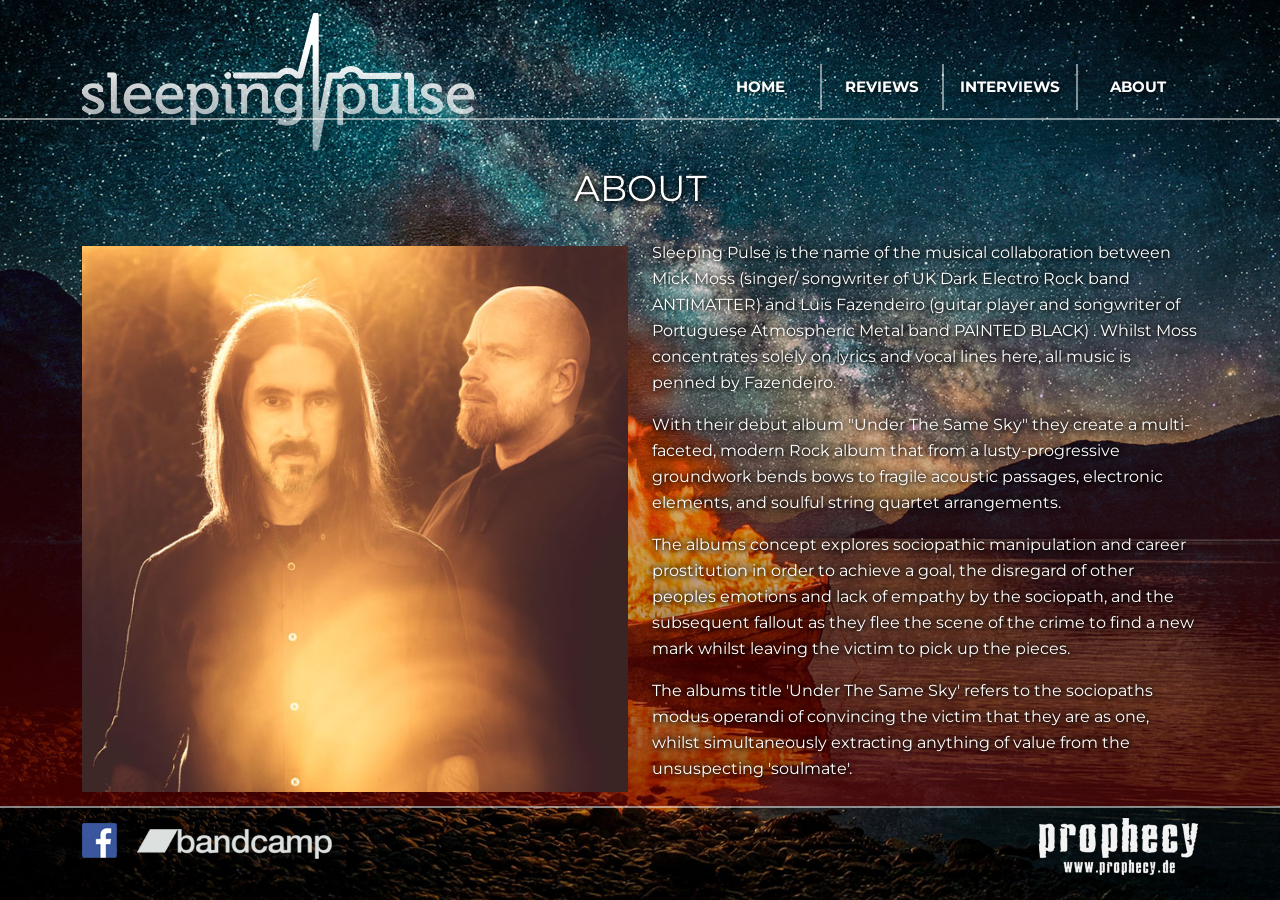
==== sleepingpulse_SITE/about.html @ 53af3892 "Add files via upload" ====
<!DOCTYPE HTML>
<html>
<head>
<meta http-equiv="X-UA-Compatible" content="IE=edge">
<meta http-equiv="Content-Type" content="text/html; charset=UTF-8" />
<meta name="rights" content="SLEEPING PULSE">
<meta name="viewport" content="width=device-width, initial-scale=1.0">
<meta name="description" content="SLEEPING PULSE - Dreams & Limitations">
<meta property="og:title" content="SLEEPING PULSE">
<meta property="og:description" content="Dreams & Limitations">
<meta property="og:site_name" content="SLEEPING PULSE" />
<meta property="og:url" content="http://www.sleepingpulse.com/">
<meta property="og:type" content="website" />
<meta property="og:image" content="http://www.sleepingpulse.com/metalogo.jpg">
<meta name="referrer" content="strict-origin-when-cross-origin">
<title>Sleeping Pulse - &quot;Dreams &amp; Limitations&quot;</title>
<link href="images/favicon.ico" rel="shortcut icon" type="image/vnd.microsoft.icon">
<link href="https://cdn.jsdelivr.net/npm/bootstrap@5.3.8/dist/css/bootstrap.min.css" rel="stylesheet" integrity="sha384-sRIl4kxILFvY47J16cr9ZwB07vP4J8+LH7qKQnuqkuIAvNWLzeN8tE5YBujZqJLB" crossorigin="anonymous">
<link href="https://fonts.googleapis.com/css?family=Montserrat" rel="stylesheet" type="text/css">
<link href="css/main.css" rel="stylesheet" type="text/css">
</head>

<body>
<div id="container">
  <div id="header">
    <div id="header_top" class="header_top bottom_line">
      <div class="container">
        <div class="row">
          <div id="logo1" class="col-md-5 align-content-end"><img src="images/SleepingPulse_Logo.png" alt="Sleeping Pulse"></div>
          <div id="menu" class="d-flex flex-wrap col-md-7 align-content-end mb-2 mt-2">
            <ul class="nav nav-pills">
              <li class="nav-item"><a href="index.html" class="nav-link">HOME</a></li>
              <li class="nav-item"><a href="reviews.html" class="nav-link">REVIEWS</a></li>
              <li class="nav-item"><a href="interviews.html" class="nav-link">INTERVIEWS</a></li>
              <li class="nav-item"><a href="about.html" class="nav-link">ABOUT</a></li>
            </ul>
          </div>
        </div>
      </div>
    </div>
    <div id="header_bottom" class="header_bottom">
      <div class="container">
        <div class="row"> </div>
      </div>
    </div>
  </div>
  <div id="content">
    <div id="content_red" class="content_red">
      <div class="container">
        <div class="col-12 text-center align-content-center mb-4 mt-2"><span class="txt_home txt_shadow" style="font-size:36px; line-height:30px;">ABOUT</span></div>
        <div class="row">
          <div class="col-md-6 text-center align-content-center"><img src="images/Main-Promo-Photo.jpg" alt="Sleeping Pulse"></div>
          <div class="col-md-6 align-content-center">
            <p> Sleeping Pulse is the name of the musical collaboration between Mick Moss (singer/ songwriter of UK Dark Electro Rock band <a href="http://www.antimatteronline.com/" target="_blank">ANTIMATTER</a>) and Luis Fazendeiro (guitar player and songwriter of Portuguese Atmospheric Metal band <a href="http://www.painted-black.org/" target="_blank">PAINTED BLACK</a>) . Whilst Moss concentrates solely on lyrics and vocal lines here, all music is penned by Fazendeiro.</p>
            <p> With their debut album "Under The Same Sky" they create a multi-faceted, modern Rock album that from a lusty-progressive groundwork bends bows to fragile acoustic passages, electronic elements, and soulful string quartet arrangements. </p>
            <p> The albums concept explores sociopathic manipulation and career prostitution in order to achieve a goal, the disregard of other peoples emotions and lack of empathy by the sociopath, and the subsequent fallout as they flee the scene of the crime to find a new mark whilst leaving the victim to pick up the pieces. </p>
            <p> The albums title 'Under The Same Sky' refers to the sociopaths modus operandi of convincing the victim that they are as one, whilst simultaneously extracting anything of value from the unsuspecting 'soulmate'.</p>
          </div>
        </div>
      </div>
    </div>
  </div>
  <div id="footer">
    <div class="container">
      <div id="footer_logos" class="row">
        <div class="col-sm-7"> <a href="https://www.facebook.com/SleepingPulse" target="_blank"><img src="images/SleepingPulse_facebook.png"  border="0" alt="Sleeping Pulse Facebook"></a> <a href="https://sleeping-pulse.bandcamp.com/" target="_blank"><img src="images/SleepingPulse_bandcamp.png"  border="0" alt="Sleeping Pulse Bandcamp"></a> </div>
        <div class="col-sm-5 text-end"> <a href="https://en.prophecy.de/en/Artists/Sleeping-Pulse/" target="_blank"><img src="images/SleepingPulse_Prophecy.png"  border="0" alt="Sleeping Pulse Prophecy"></a> </div>
      </div>
    </div>
  </div>
</div>
<script src="https://cdn.jsdelivr.net/npm/bootstrap@5.3.8/dist/js/bootstrap.bundle.min.js" integrity="sha384-FKyoEForCGlyvwx9Hj09JcYn3nv7wiPVlz7YYwJrWVcXK/BmnVDxM+D2scQbITxI" crossorigin="anonymous"></script>
</body>
</html>
---- sleepingpulse_SITE/css/main.css ----
@charset "UTF-8";
/* CSS Document */
html {
  margin: 0;
  padding: 0;
  width: 100%;
  height: 100%;
}
body {
  background: url(../images/background.jpg) no-repeat center center fixed;
  -webkit-background-size: cover;
  -moz-background-size: cover;
  -o-background-size: cover;
  background-size: cover;
  font-size: 16px;
  line-height: 1.5em;
}
img {
  max-width: 100%;
}
#container {
  min-height: 100%;
  position: relative;
}
#header {
  padding: 0px;
}
#content {
  padding: 0px;
}
#footer {
  position: relative;
  bottom: 0;
  width: 100%;
  border-top: 2px solid rgba(255, 255, 255, .5);
}
#logo1 {
  margin-bottom: -46px;
}
.header_top {
  width: 100%;
}
.header_bottom {
  width: 100%;
  height: 45px;
}
.center {
  width: 980px;
  height: 100%;
  left: 50%;
  margin-left: -490px;
  position: relative;
}
.bottom_line {
  border-bottom: 2px solid rgba(255, 255, 255, .5);
}
.content_red {
  width: 100%;
  background: RGBA(124, 0, 0, 0.05);
  background: -webkit-linear-gradient(bottom, rgba(124, 0, 0, .5) 0%, rgba(124, 0, 0, 0) 100%);
  background: -o-linear-gradient(bottom, rgba(124, 0, 0, .5) 0%, rgba(124, 0, 0, 0) 100%);
  background: linear-gradient(to top, rgba(124, 0, 0, .5) 0%, rgba(124, 0, 0, 0) 100%);
}
.content_green {
  width: 100%;
  background: RGBA(40, 105, 97, 0.05);
  background: -webkit-linear-gradient(bottom, rgba(40, 105, 97, .5) 0%, rgba(40, 105, 97, 0) 100%);
  background: -o-linear-gradient(bottom, rgba(40, 105, 97, .5) 0%, rgba(40, 105, 97, 0) 100%);
  background: linear-gradient(to top, rgba(40, 105, 97, .5) 0%, rgba(40, 105, 97, 0) 100%);
}
.video_box {
  -webkit-box-shadow: 2px 2px 13px #000000;
  -moz-box-shadow: 2px 2px 13px #000000;
  box-shadow: 2px 2px 13px #000000;
  border: 1px solid #aeaeae;
}
.txt_home {
  font-family: 'Montserrat', sans-serif;
  color: #ffffff;
}
.txt_shadow {
  text-shadow: 1px 1px 5px #000000, -1px -1px 10px #000000;
}
.menu_item, .nav-item {
  font-family: 'Montserrat', sans-serif;
  font-weight: 700;
  font-size: 15px;
  color: #fff;
  text-align: center;
  line-height: 30px;
  text-decoration: none;
}
.menu_item a:link, .nav-item a.nav-link {
  font-family: 'Montserrat', sans-serif;
  font-weight: 700;
  font-size: 15px;
  color: #fff;
  text-align: center;
  line-height: 30px;
  text-decoration: none;
  text-shadow: 1px 1px 7px rgba(0, 0, 0, 0.75);
}
.menu_item a:visited, .nav-item a.nav-link:visited {
  font-family: 'Montserrat', sans-serif;
  font-weight: 700;
  font-size: 15px;
  color: #fff;
  text-align: center;
  line-height: 30px;
  text-decoration: none;
}
.menu_item a:hover, .nav-item a.nav-link:hover {
  font-family: 'Montserrat', sans-serif;
  font-weight: 700;
  font-size: 15px;
  color: #c5c5c5;
  text-align: center;
  line-height: 30px;
  text-decoration: none;
}
.menu_item a:active, .nav-item a.nav-link:active {
  font-family: 'Montserrat', sans-serif;
  font-weight: 700;
  font-size: 15px;
  color: #fff;
  text-align: center;
  line-height: 30px;
  text-decoration: none;
}
.menu_separator, .nav-item {
  border-right: 2px solid rgba(255, 255, 255, .5);
}
.nav-item:last-child {
  border: 0;
}
.section_title {
  font-family: 'Montserrat', sans-serif;
  color: #ffffff;
  font-size: 24px;
  text-shadow: 1px 1px 5px #000000, -1px -1px 10px #000000;
}
.section_txt, .container .col-md-6 {
  font-family: 'Montserrat', sans-serif;
  color: #fff;
  line-height: 26px;
  text-shadow: 1px 1px 5px #000000, -1px -1px 10px #000000;
	padding-bottom: .5rem;
	padding-top: .5rem;
}
.container .col-md-6 a:link {
  font-family: 'Montserrat', sans-serif;
  color: #fff;
  line-height: 26px;
  text-decoration: none;
  text-shadow: 1px 1px 5px #000000, -1px -1px 10px #000000;
}
.container .col-md-6 a:visited {
  font-family: 'Montserrat', sans-serif;
  color: #fff;
  line-height: 26px;
  text-decoration: none;
}
.container .col-md-6 a:hover {
  font-family: 'Montserrat', sans-serif;
  color: #fff;
  line-height: 26px;
  text-decoration: underline;
}
.container .col-md-6 a:active {
  font-family: 'Montserrat', sans-serif;
  color: #fff;
  line-height: 26px;
  text-align: justify;
  text-decoration: none;
}
@media (min-width: 768px) {
  .nav-pills {
    margin-left: auto;
  }
}
@media (min-width: 992px) {
  .nav-link {
    min-width: 120px;
  }
}
@media (max-width: 992px) {
  .nav-link {
    padding-left: .9rem;
    padding-right: .9rem;
  }
#logo1 {
    margin-bottom: -33px;
}
}
@media (max-width: 768px) {
  #logo1 {
    order: 2;
    text-align: center;
	  margin-bottom: -46px;
  }
  #menu {
    order: 1;
    justify-content: center;
  }
  #logo2, #footer_logos {
    text-align: center;
  }
}
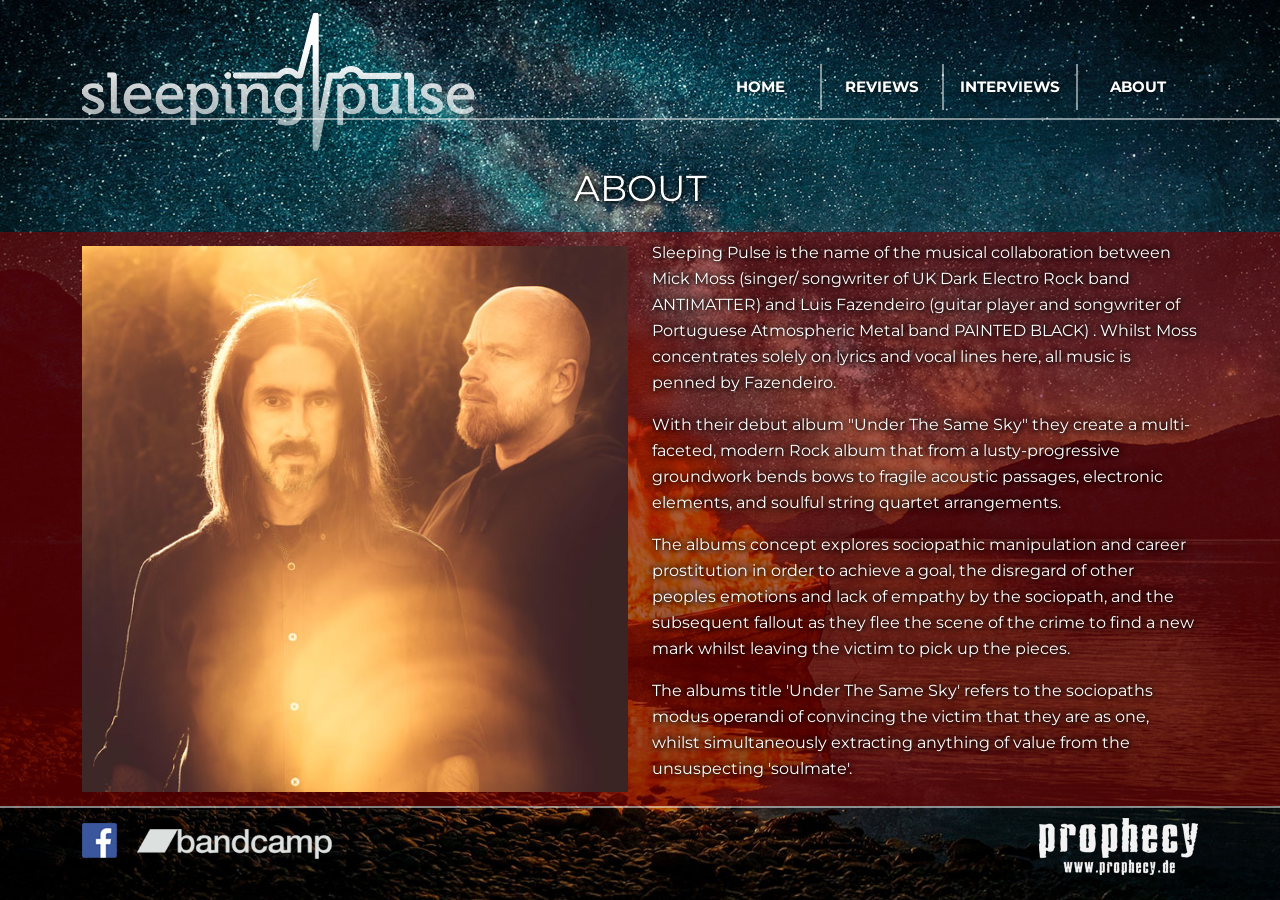
==== commit 187377c0: "Add files via upload" ====
--- a/sleepingpulse_SITE/about.html
+++ b/sleepingpulse_SITE/about.html
@@ -45,9 +45,11 @@
     </div>
   </div>
   <div id="content">
+	  <div class="container">
+        <div class="col-12 text-center align-content-center mb-4 mt-2"><span class="txt_home txt_shadow" style="font-size:36px; line-height:30px;">ABOUT</span></div>
+	  </div>
     <div id="content_red" class="content_red">
       <div class="container">
-        <div class="col-12 text-center align-content-center mb-4 mt-2"><span class="txt_home txt_shadow" style="font-size:36px; line-height:30px;">ABOUT</span></div>
         <div class="row">
           <div class="col-md-6 text-center align-content-center"><img src="images/Main-Promo-Photo.jpg" alt="Sleeping Pulse"></div>
           <div class="col-md-6 align-content-center">
--- a/sleepingpulse_SITE/css/main.css
+++ b/sleepingpulse_SITE/css/main.css
@@ -56,17 +56,17 @@
 }
 .content_red {
   width: 100%;
-  background: RGBA(124, 0, 0, 0.05);
-  background: -webkit-linear-gradient(bottom, rgba(124, 0, 0, .5) 0%, rgba(124, 0, 0, 0) 100%);
+  background: RGBA(124, 0, 0, .6);
+  /*background: -webkit-linear-gradient(bottom, rgba(124, 0, 0, .5) 0%, rgba(124, 0, 0, 0) 100%);
   background: -o-linear-gradient(bottom, rgba(124, 0, 0, .5) 0%, rgba(124, 0, 0, 0) 100%);
-  background: linear-gradient(to top, rgba(124, 0, 0, .5) 0%, rgba(124, 0, 0, 0) 100%);
+  background: linear-gradient(to top, rgba(124, 0, 0, .5) 0%, rgba(124, 0, 0, 0) 100%);*/
 }
 .content_green {
   width: 100%;
-  background: RGBA(40, 105, 97, 0.05);
-  background: -webkit-linear-gradient(bottom, rgba(40, 105, 97, .5) 0%, rgba(40, 105, 97, 0) 100%);
+  background: RGBA(40, 105, 97, .6);
+  /*background: -webkit-linear-gradient(bottom, rgba(40, 105, 97, .5) 0%, rgba(40, 105, 97, 0) 100%);
   background: -o-linear-gradient(bottom, rgba(40, 105, 97, .5) 0%, rgba(40, 105, 97, 0) 100%);
-  background: linear-gradient(to top, rgba(40, 105, 97, .5) 0%, rgba(40, 105, 97, 0) 100%);
+  background: linear-gradient(to top, rgba(40, 105, 97, .5) 0%, rgba(40, 105, 97, 0) 100%);*/
 }
 .video_box {
   -webkit-box-shadow: 2px 2px 13px #000000;
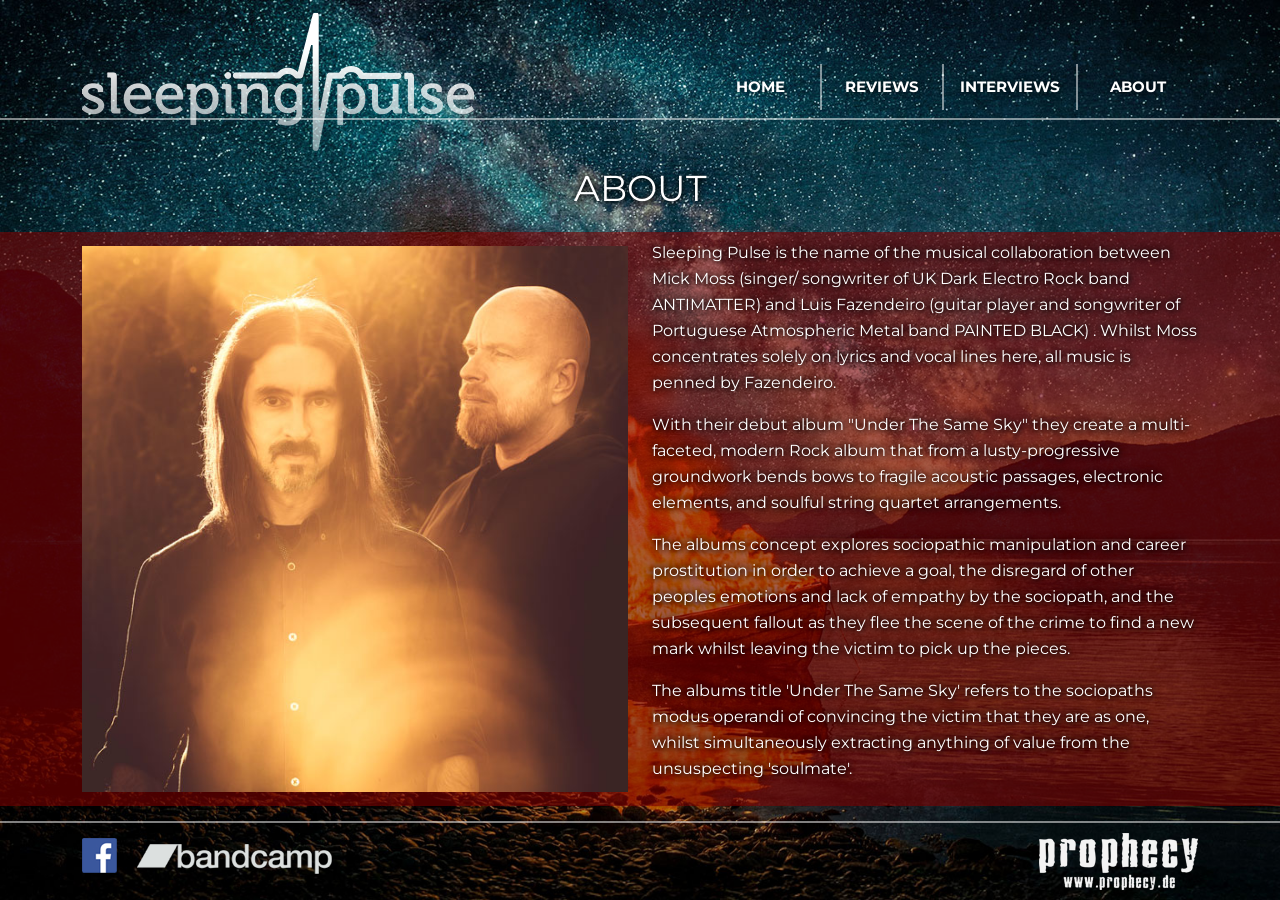
==== commit 27486c2b: "Add files via upload" ====
--- a/sleepingpulse_SITE/about.html
+++ b/sleepingpulse_SITE/about.html
@@ -20,8 +20,8 @@
 <link href="css/main.css" rel="stylesheet" type="text/css">
 </head>
 
-<body>
-<div id="container">
+<body class="d-flex flex-column min-vh-100">
+
   <div id="header">
     <div id="header_top" class="header_top bottom_line">
       <div class="container">
@@ -44,7 +44,7 @@
       </div>
     </div>
   </div>
-  <div id="content">
+  <div id="content" class="flex-fill">
 	  <div class="container">
         <div class="col-12 text-center align-content-center mb-4 mt-2"><span class="txt_home txt_shadow" style="font-size:36px; line-height:30px;">ABOUT</span></div>
 	  </div>
@@ -70,7 +70,7 @@
       </div>
     </div>
   </div>
-</div>
+
 <script src="https://cdn.jsdelivr.net/npm/bootstrap@5.3.8/dist/js/bootstrap.bundle.min.js" integrity="sha384-FKyoEForCGlyvwx9Hj09JcYn3nv7wiPVlz7YYwJrWVcXK/BmnVDxM+D2scQbITxI" crossorigin="anonymous"></script>
 </body>
 </html>
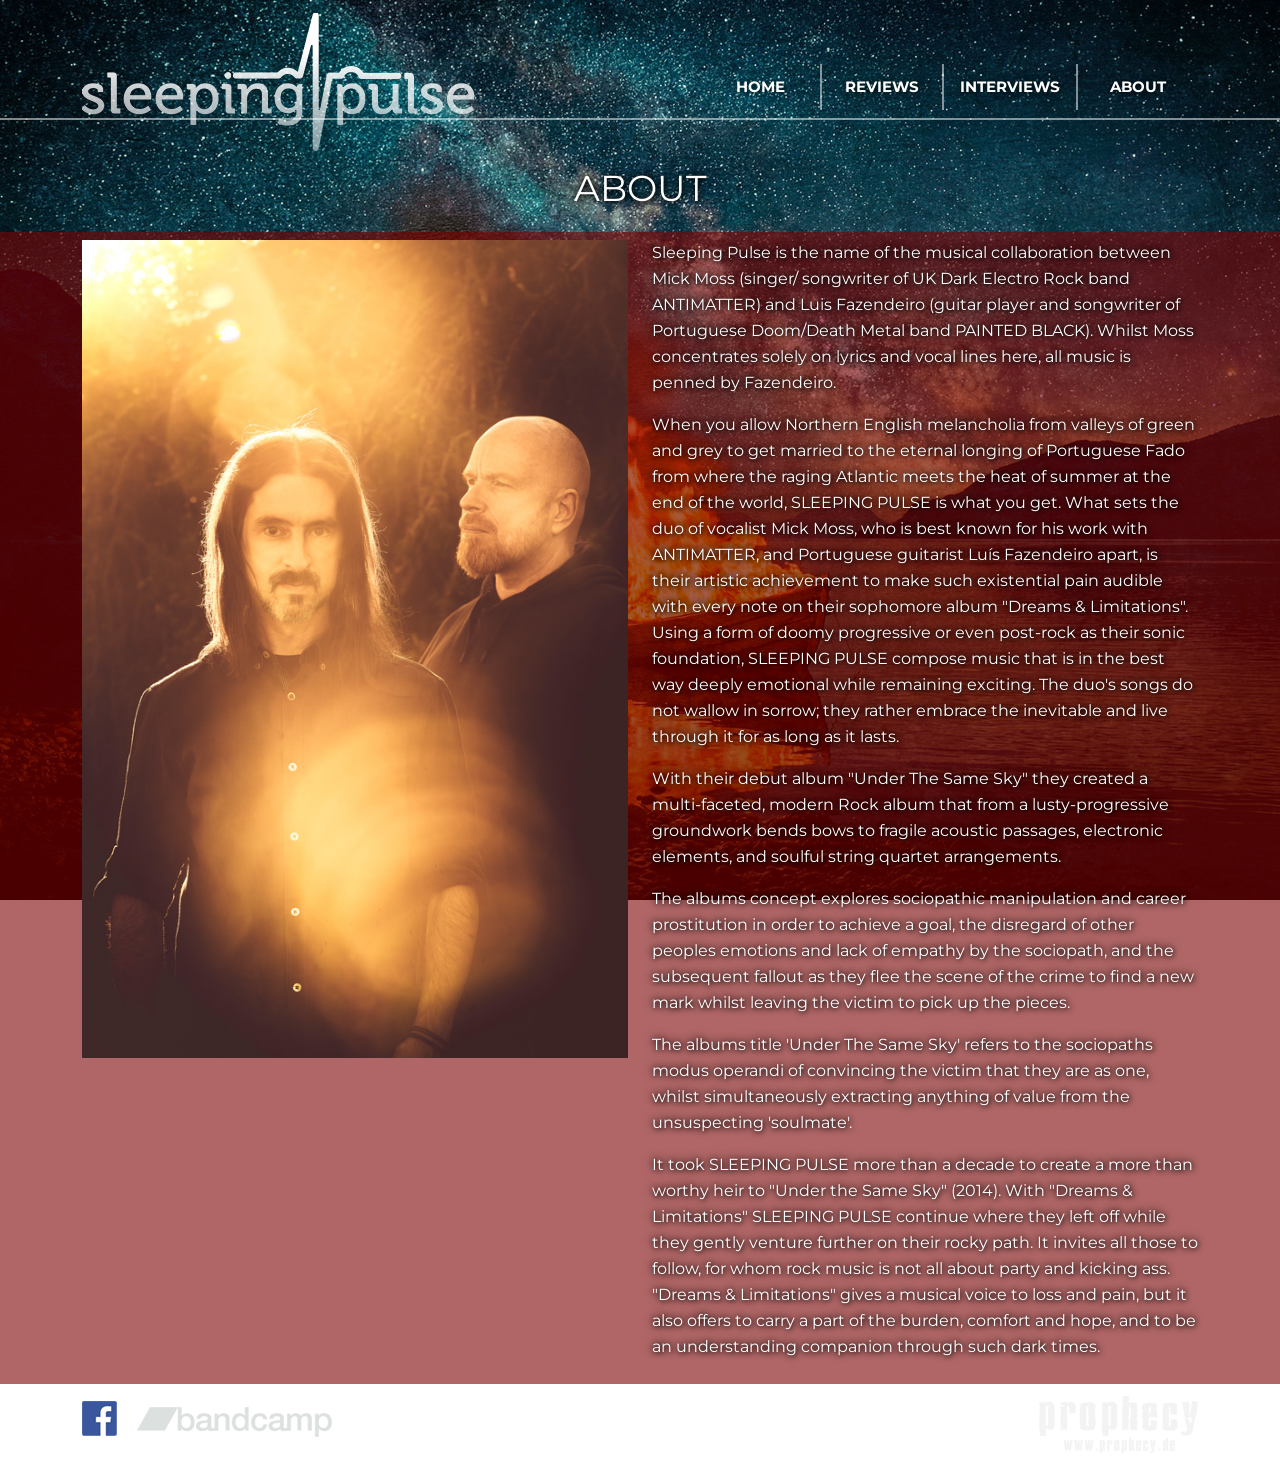
==== commit 31a0d260: "Add files via upload" ====
--- a/sleepingpulse_SITE/about.html
+++ b/sleepingpulse_SITE/about.html
@@ -51,12 +51,15 @@
     <div id="content_red" class="content_red">
       <div class="container">
         <div class="row">
-          <div class="col-md-6 text-center align-content-center"><img src="images/Main-Promo-Photo.jpg" alt="Sleeping Pulse"></div>
+          <div class="col-md-6 text-center"><img src="images/Main-Promo-Photo.jpg" alt="Sleeping Pulse"></div>
           <div class="col-md-6 align-content-center">
-            <p> Sleeping Pulse is the name of the musical collaboration between Mick Moss (singer/ songwriter of UK Dark Electro Rock band <a href="http://www.antimatteronline.com/" target="_blank">ANTIMATTER</a>) and Luis Fazendeiro (guitar player and songwriter of Portuguese Atmospheric Metal band <a href="http://www.painted-black.org/" target="_blank">PAINTED BLACK</a>) . Whilst Moss concentrates solely on lyrics and vocal lines here, all music is penned by Fazendeiro.</p>
-            <p> With their debut album "Under The Same Sky" they create a multi-faceted, modern Rock album that from a lusty-progressive groundwork bends bows to fragile acoustic passages, electronic elements, and soulful string quartet arrangements. </p>
-            <p> The albums concept explores sociopathic manipulation and career prostitution in order to achieve a goal, the disregard of other peoples emotions and lack of empathy by the sociopath, and the subsequent fallout as they flee the scene of the crime to find a new mark whilst leaving the victim to pick up the pieces. </p>
-            <p> The albums title 'Under The Same Sky' refers to the sociopaths modus operandi of convincing the victim that they are as one, whilst simultaneously extracting anything of value from the unsuspecting 'soulmate'.</p>
+            <p> Sleeping Pulse is the name of the musical collaboration between Mick Moss (singer/ songwriter of UK Dark Electro Rock band ANTIMATTER) and Luis Fazendeiro (guitar player and songwriter of Portuguese Doom/Death Metal band PAINTED BLACK). Whilst Moss concentrates solely on lyrics and vocal lines here, all music is penned by Fazendeiro.</p><p>
+When you allow Northern English melancholia from valleys of green and grey to get married to the eternal longing of Portuguese Fado from where the raging Atlantic meets the heat of summer at the end of the world, SLEEPING PULSE is what you get. What sets the duo of vocalist Mick Moss, who is best known for his work with ANTIMATTER, and Portuguese guitarist Luís Fazendeiro apart, is their artistic achievement to make such existential pain audible with every note on their sophomore album "Dreams &amp; Limitations". Using a form of doomy progressive or even post-rock as their sonic foundation, SLEEPING PULSE compose music that is in the best way deeply emotional while remaining exciting. The duo's songs do not wallow in sorrow; they rather embrace the inevitable and live through it for as long as it lasts.</p><p>
+With their debut album "Under The Same Sky" they created a multi-faceted, modern Rock album that from a lusty-progressive groundwork bends bows to fragile acoustic passages, electronic elements, and soulful string quartet arrangements.</p><p>
+The albums concept explores sociopathic manipulation and career prostitution in order to achieve a goal, the disregard of other peoples emotions and lack of empathy by the sociopath, and the subsequent fallout as they flee the scene of the crime to find a new mark whilst leaving the victim to pick up the pieces.</p><p>
+The albums title 'Under The Same Sky' refers to the sociopaths modus operandi of convincing the victim that they are as one, whilst simultaneously extracting anything of value from the unsuspecting 'soulmate'.</p><p>
+It took SLEEPING PULSE more than a decade to create a more than worthy heir to "Under the Same Sky" (2014). With "Dreams &amp; Limitations" SLEEPING PULSE continue where they left off while they gently venture further on their rocky path. It invites all those to follow, for whom rock music is not all about party and kicking ass. "Dreams &amp; Limitations" gives a musical voice to loss and pain, but it also offers to carry a part of the burden, comfort and hope, and to be an understanding companion through such dark times.
+</p>
           </div>
         </div>
       </div>
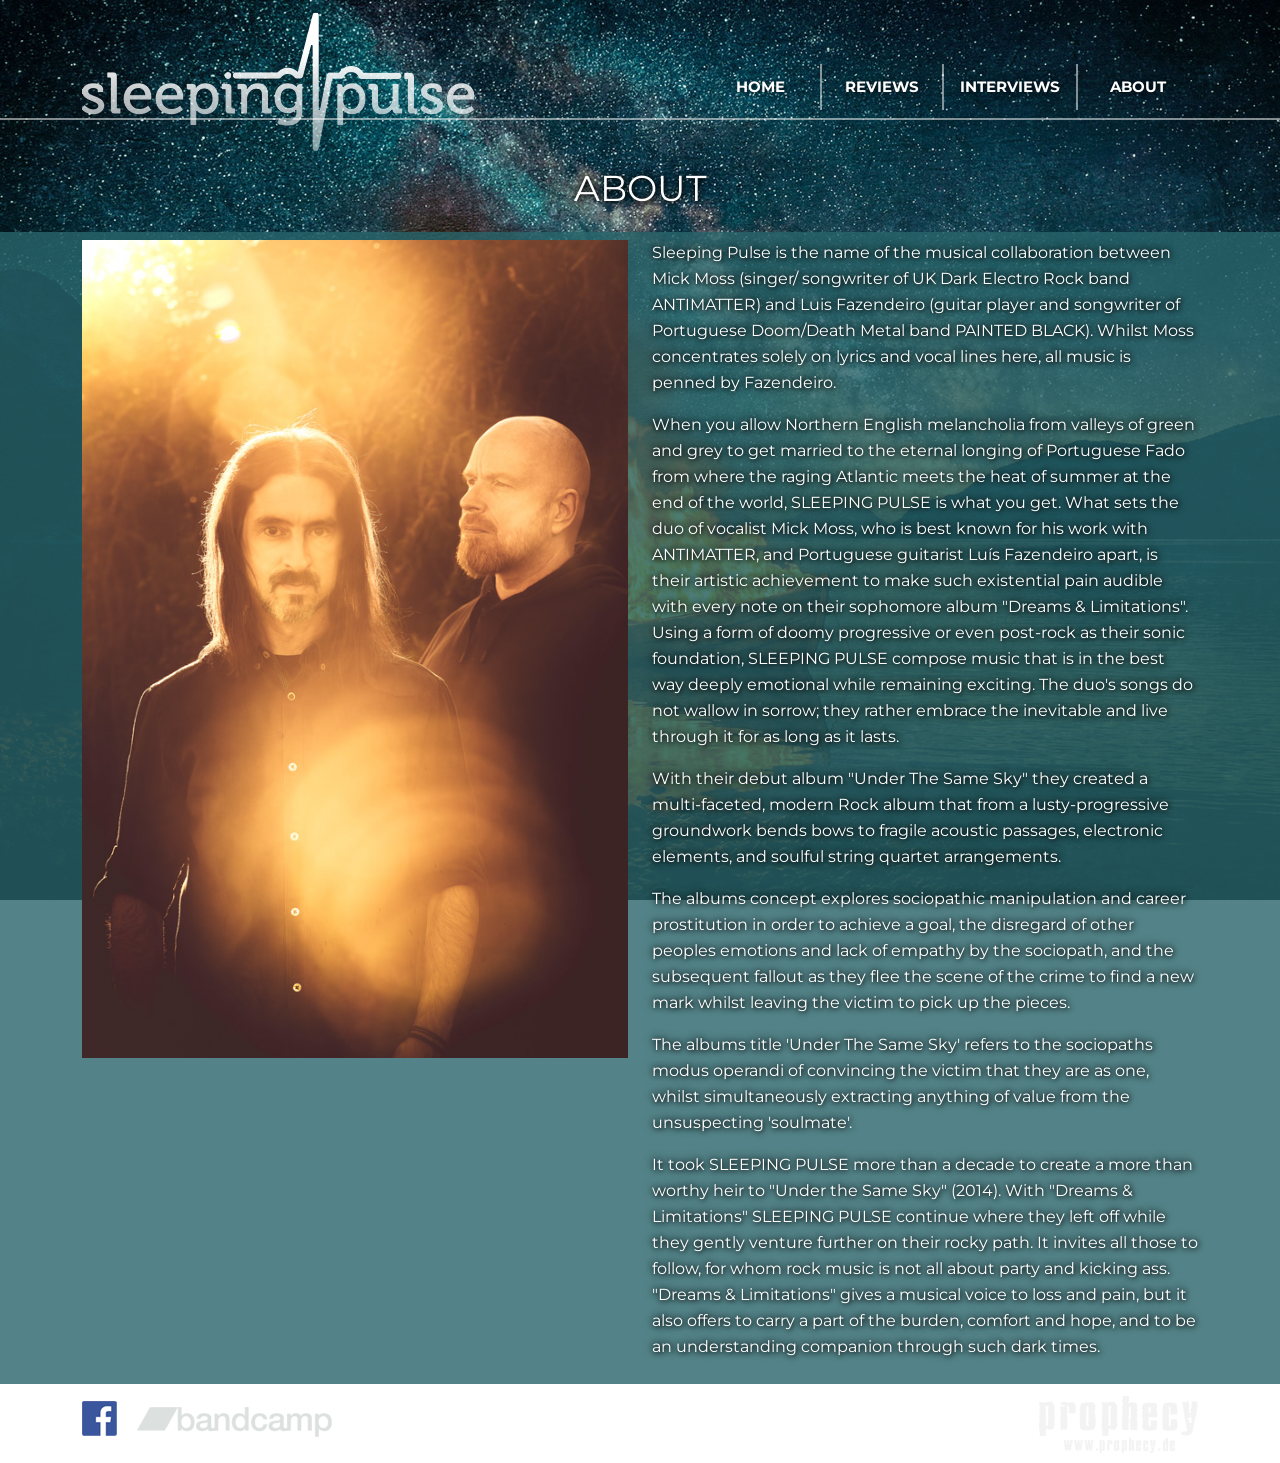
==== commit b29fcf0e: "Add files via upload" ====
--- a/sleepingpulse_SITE/about.html
+++ b/sleepingpulse_SITE/about.html
@@ -48,7 +48,7 @@
 	  <div class="container">
         <div class="col-12 text-center align-content-center mb-4 mt-2"><span class="txt_home txt_shadow" style="font-size:36px; line-height:30px;">ABOUT</span></div>
 	  </div>
-    <div id="content_red" class="content_red">
+    <div id="content_green" class="content_green">
       <div class="container">
         <div class="row">
           <div class="col-md-6 text-center"><img src="images/Main-Promo-Photo.jpg" alt="Sleeping Pulse"></div>
@@ -68,7 +68,7 @@
   <div id="footer">
     <div class="container">
       <div id="footer_logos" class="row">
-        <div class="col-sm-7"> <a href="https://www.facebook.com/SleepingPulse" target="_blank"><img src="images/SleepingPulse_facebook.png"  border="0" alt="Sleeping Pulse Facebook"></a> <a href="https://sleeping-pulse.bandcamp.com/" target="_blank"><img src="images/SleepingPulse_bandcamp.png"  border="0" alt="Sleeping Pulse Bandcamp"></a> </div>
+        <div class="col-sm-7"> <a href="https://www.facebook.com/SleepingPulse" target="_blank"><img src="images/SleepingPulse_facebook.png"  border="0" alt="Sleeping Pulse Facebook"></a> <a href="https://sleeping-pulse.bandcamp.com/" target="_blank"><img src="images/SleepingPulse_bandcamp.png"  border="0" alt="Sleeping Pulse Bandcamp"></a> <a href="https://open.spotify.com/artist/3KUdjww0VG25Eo5gRpkygL" target="_blank"><img src="images/SleepingPulse_spotify.png"  border="0" alt="Sleeping Pulse Spotify"></a></div>
         <div class="col-sm-5 text-end"> <a href="https://en.prophecy.de/en/Artists/Sleeping-Pulse/" target="_blank"><img src="images/SleepingPulse_Prophecy.png"  border="0" alt="Sleeping Pulse Prophecy"></a> </div>
       </div>
     </div>
--- a/sleepingpulse_SITE/css/main.css
+++ b/sleepingpulse_SITE/css/main.css
@@ -63,7 +63,7 @@
 }
 .content_green {
   width: 100%;
-  background: RGBA(40, 105, 97, .6);
+  background: RGBA(40, 100, 107, .8);
   /*background: -webkit-linear-gradient(bottom, rgba(40, 105, 97, .5) 0%, rgba(40, 105, 97, 0) 100%);
   background: -o-linear-gradient(bottom, rgba(40, 105, 97, .5) 0%, rgba(40, 105, 97, 0) 100%);
   background: linear-gradient(to top, rgba(40, 105, 97, .5) 0%, rgba(40, 105, 97, 0) 100%);*/
